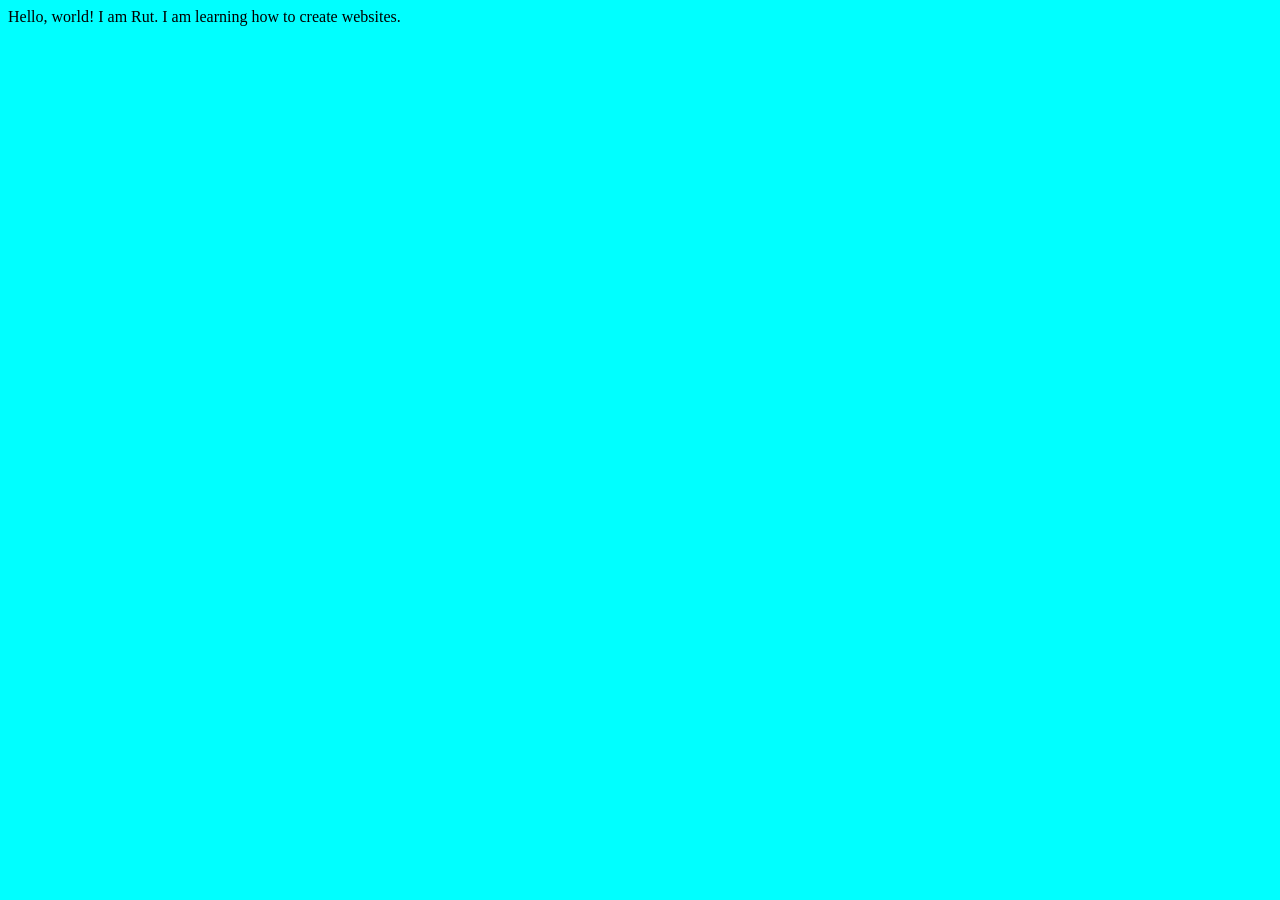
==== index.html @ 20e7202a "Add files via upload" ====
<!DOCTYPE html>
<html lang="en">
<head>
    <meta charset="UTF-8">
    <meta name="viewport" content="width=device-width, initial-scale=1.0">
    <title>Rut's First websites</title>
    <link rel="stylesheet" href="styles.css">
</head>
<body>
    Hello, world! I am Rut. I am learning how to create websites.
</body>
</html>
---- styles.css ----
body {
     background-color: aqua;
}
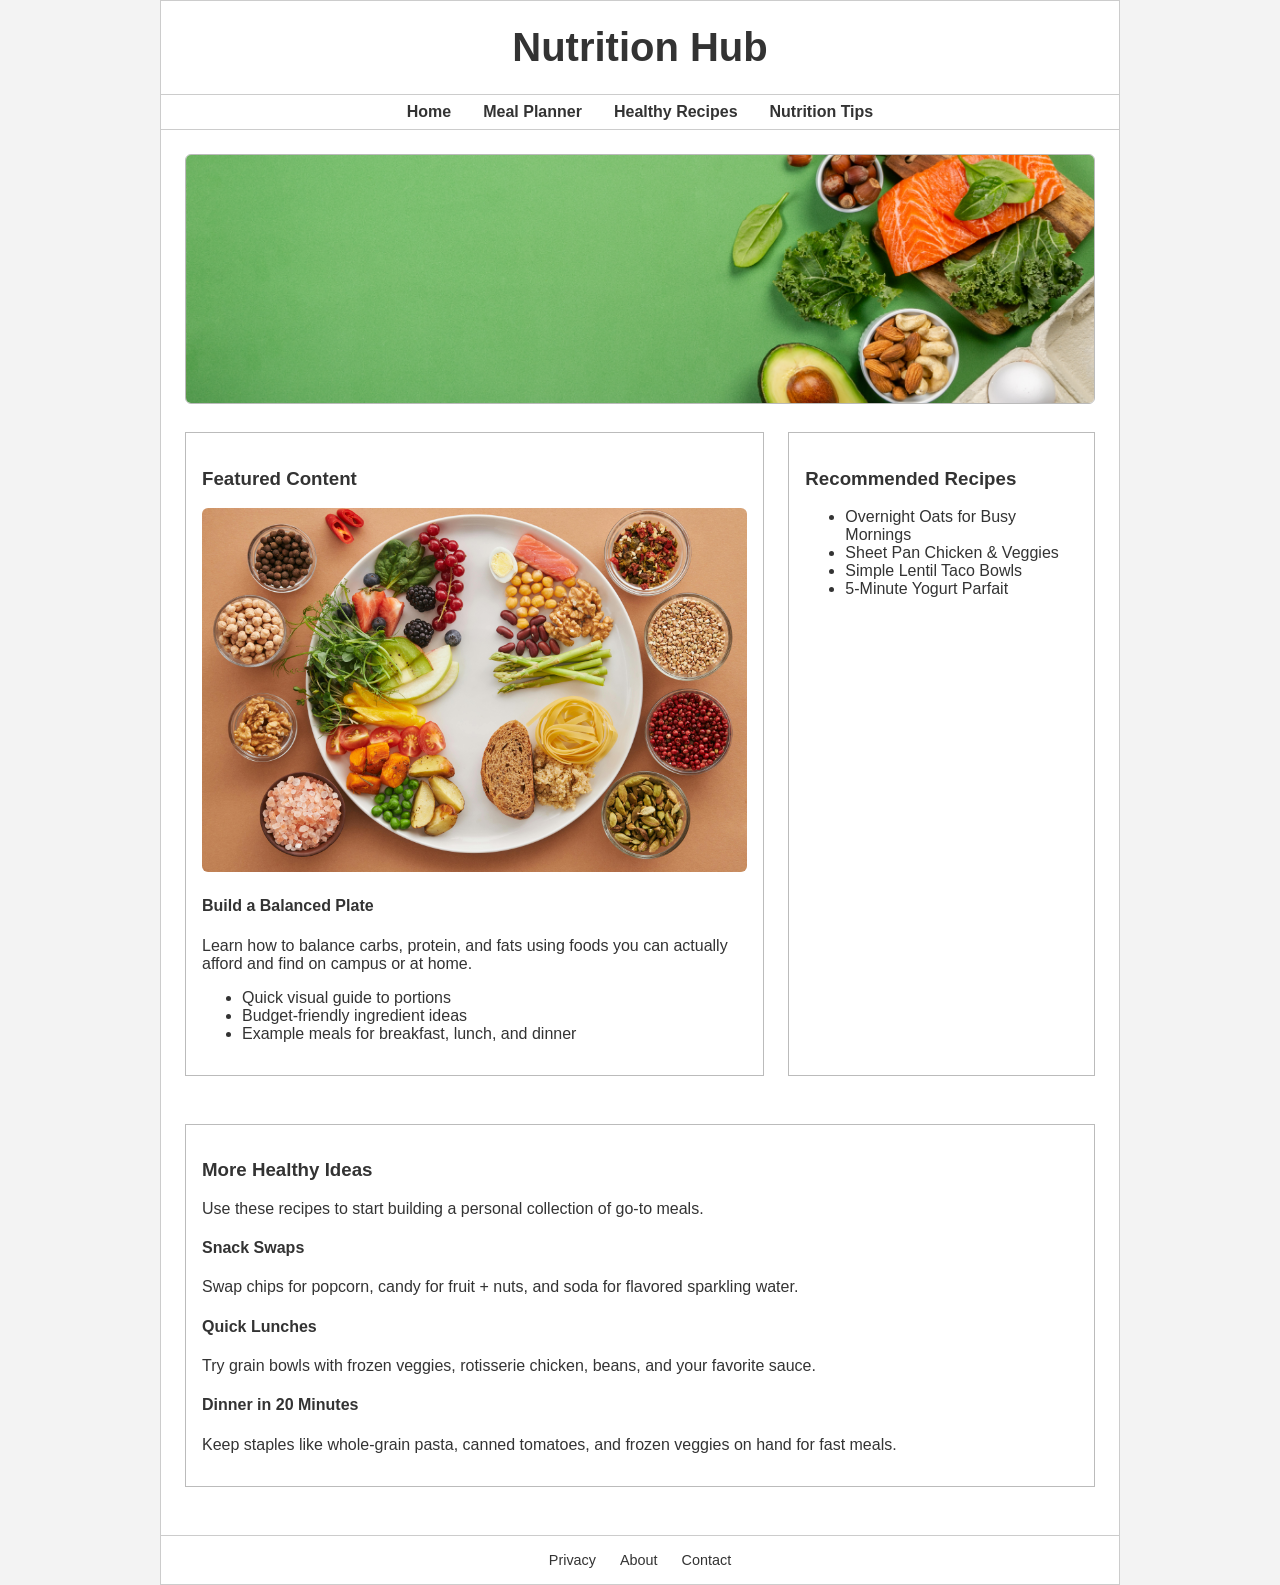
==== commit 8e2f883c: "Add files via upload" ====
--- a/index.html
+++ b/index.html
@@ -2,11 +2,90 @@
 <html lang="en">
 <head>
     <meta charset="UTF-8">
-    <meta name="viewport" content="width=device-width, initial-scale=1.0">
-    <title>Rut's First websites</title>
+    <title>Nutrition Hub</title>
     <link rel="stylesheet" href="styles.css">
 </head>
 <body>
-    Hello, world! I am Rut. I am learning how to create websites.
+    <div class="wrapper">
+
+        <header>
+            <h1>Nutrition Hub</h1>
+        </header>
+
+        <nav>
+            <ul>
+                <li><a href="#">Home</a></li>
+                <li><a href="#">Meal Planner</a></li>
+                <li><a href="#">Healthy Recipes</a></li>
+                <li><a href="#">Nutrition Tips</a></li>
+            </ul>
+        </nav>
+
+        <main>
+
+        <section class="banner">
+    <img src="641dc76b789c514f2f3b2821_AdobeStock_247848348.jpeg" alt="Healthy foods banner">
+</section>
+
+<section class="feature-row">
+
+    <section class="box featured">
+        <h3>Featured Content</h3>
+
+        <div class="image-placeholder">
+            <img src="pexels-photo-5966434.jpeg" alt="Plate of balanced foods">
+        </div>
+
+        <h4>Build a Balanced Plate</h4>
+        <p>
+            Learn how to balance carbs, protein, and fats using foods you can actually afford
+            and find on campus or at home.
+        </p>
+        <ul>
+            <li>Quick visual guide to portions</li>
+            <li>Budget-friendly ingredient ideas</li>
+            <li>Example meals for breakfast, lunch, and dinner</li>
+        </ul>
+    </section>
+
+
+                <aside class="box small-recipes">
+                    <h3>Recommended Recipes</h3>
+                    <ul>
+                        <li>Overnight Oats for Busy Mornings</li>
+                        <li>Sheet Pan Chicken &amp; Veggies</li>
+                        <li>Simple Lentil Taco Bowls</li>
+                        <li>5-Minute Yogurt Parfait</li>
+                    </ul>
+                </aside>
+
+            </section>
+
+            <section class="box wide-recipes">
+                <h3>More Healthy Ideas</h3>
+                <p>Use these recipes to start building a personal collection of go-to meals.</p>
+
+                <h4>Snack Swaps</h4>
+                <p>Swap chips for popcorn, candy for fruit + nuts, and soda for flavored sparkling water.</p>
+
+                <h4>Quick Lunches</h4>
+                <p>Try grain bowls with frozen veggies, rotisserie chicken, beans, and your favorite sauce.</p>
+
+                <h4>Dinner in 20 Minutes</h4>
+                <p>
+                    Keep staples like whole-grain pasta, canned tomatoes, and frozen veggies on hand
+                    for fast meals.
+                </p>
+            </section>
+
+        </main>
+
+        <footer>
+            <a href="#">Privacy</a>
+            <a href="#">About</a>
+            <a href="#">Contact</a>
+        </footer>
+
+    </div>
 </body>
-</html>+</html>
--- a/styles.css
+++ b/styles.css
@@ -1,3 +1,127 @@
+* {
+    box-sizing: border-box;
+}
+
 body {
-     background-color: aqua;
+    font-family: Arial, Helvetica, sans-serif;
+    margin: 0;
+    background: #f3f3f3;
+    color: #333;
 }
+
+.wrapper {
+    max-width: 960px;
+    margin: 0 auto;
+    background: #ffffff;
+    border: 1px solid #ccc;
+}
+
+header {
+    text-align: center;
+    padding: 1.5rem 1rem;
+    border-bottom: 1px solid #ccc;
+}
+
+header h1 {
+    margin: 0;
+    font-size: 2.5rem;
+}
+
+nav {
+    border-bottom: 1px solid #ccc;
+}
+
+nav ul {
+    list-style: none;
+    margin: 0;
+    padding: 0.5rem 1rem;
+    display: flex;
+    justify-content: center;
+    gap: 2rem;
+}
+
+nav a {
+    text-decoration: none;
+    color: #333;
+    font-weight: bold;
+}
+
+main {
+    padding: 1.5rem;
+}
+
+.banner img {
+    width: 100%;
+    height: 250px;
+    object-fit: cover;
+    border: 1px solid #bbb;
+    margin-bottom: 1.5rem;
+}
+
+.feature-row {
+    display: flex;
+    flex-wrap: wrap;
+    gap: 1.5rem;
+    margin-bottom: 1.5rem;
+}
+
+.box {
+    border: 1px solid #bbb;
+    padding: 1rem;
+    margin-bottom: 1.5rem;
+}
+
+.featured {
+    flex: 2;
+}
+
+.small-recipes {
+    flex: 1;
+}
+
+.featured-img {
+    width: 100%;
+    height: auto;
+    margin-bottom: 1rem;
+    border: 1px solid #bbb;
+}
+
+footer {
+    border-top: 1px solid #ccc;
+    text-align: center;
+    padding: 1rem;
+    display: flex;
+    justify-content: center;
+    gap: 1.5rem;
+}
+
+footer a {
+    text-decoration: none;
+    color: #333;
+    font-size: 0.9rem;
+}
+
+@media (max-width: 600px) {
+
+    nav ul {
+        flex-direction: column;
+        align-items: center;
+        gap: 0.5rem;
+    }
+
+    .feature-row {
+        flex-direction: column;
+    }
+}
+.banner img {
+    width: 100%;
+    height: 250px;
+    object-fit: cover;
+    border-radius: 6px;
+}
+
+.featured img {
+    width: 100%;
+    height: auto;
+    border-radius: 6px;
+}
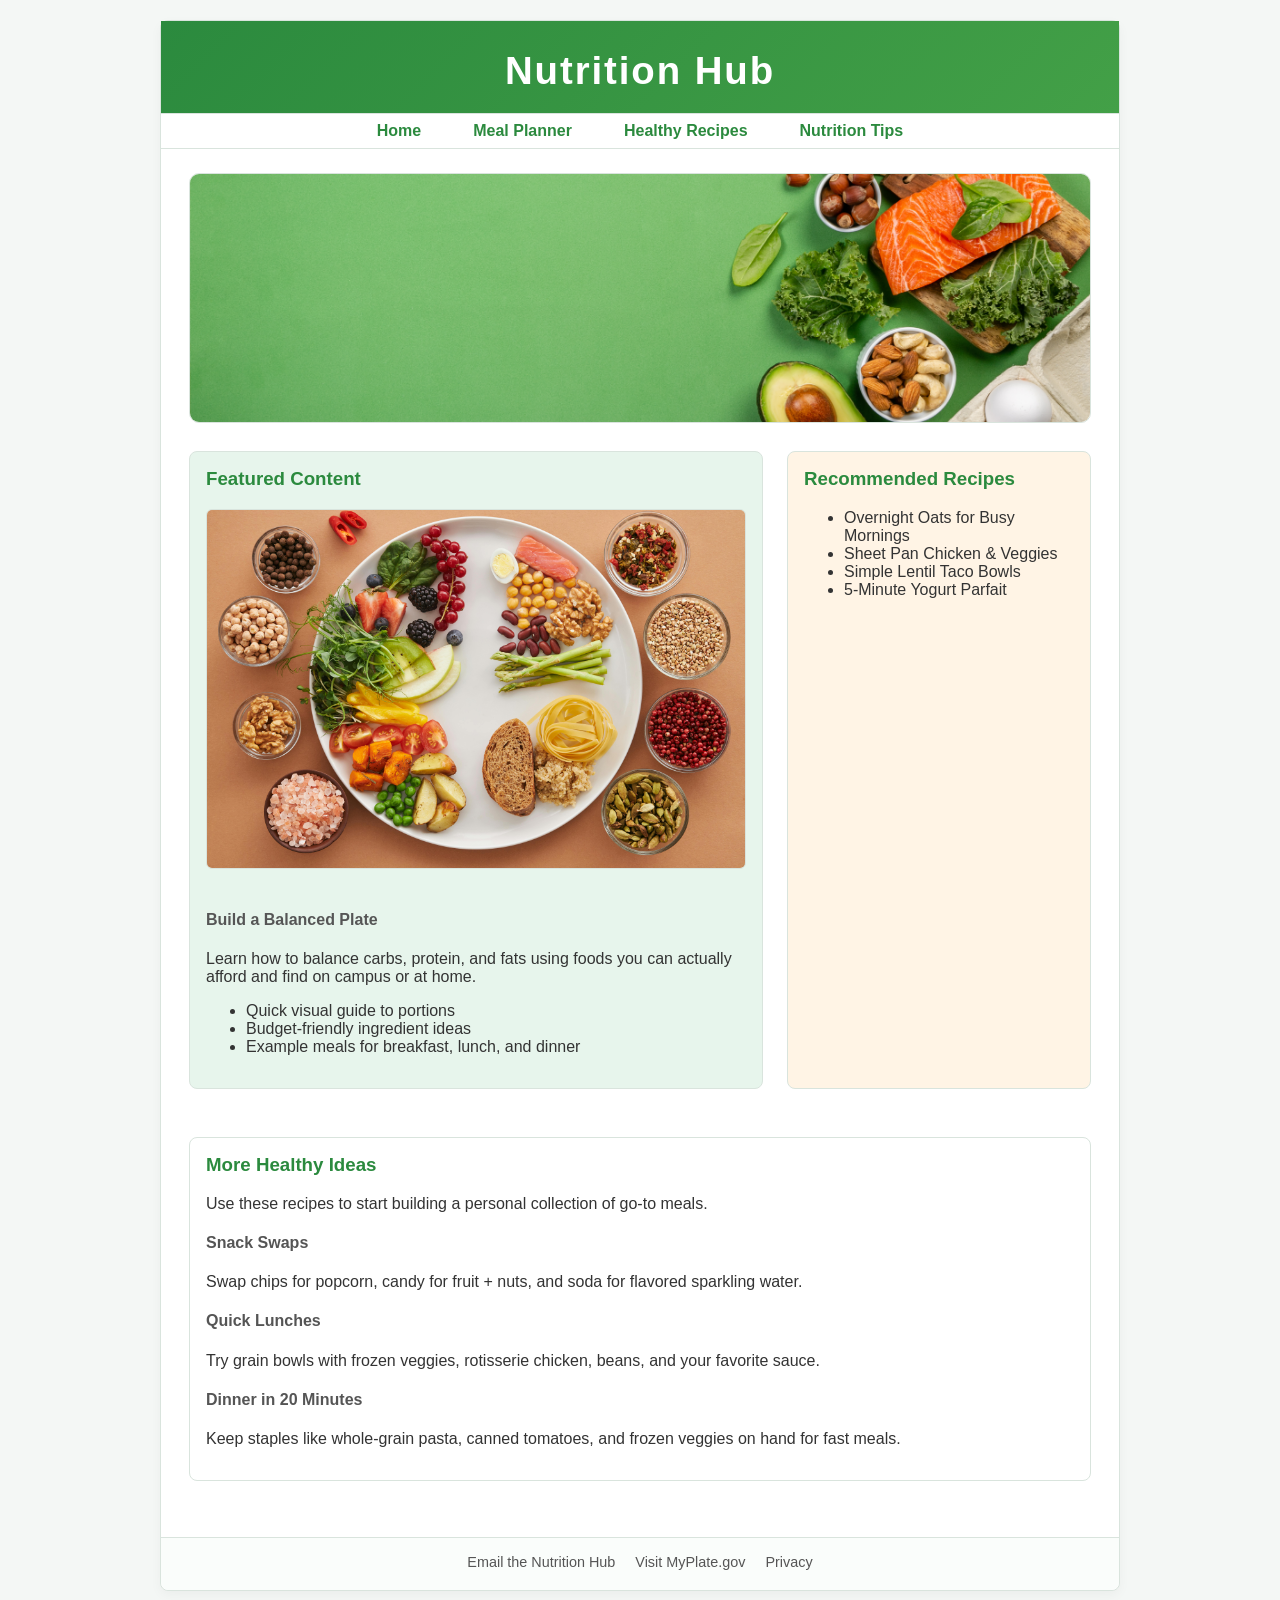
==== commit 1329312f: "Add files via upload" ====
--- a/index.html
+++ b/index.html
@@ -3,6 +3,8 @@
 <head>
     <meta charset="UTF-8">
     <title>Nutrition Hub</title>
+    <meta name="viewport" content="width=device-width, initial-scale=1.0">
+    <meta name="description" content="Nutrition Hub is a simple guide for busy students to build balanced, budget-friendly meals.">
     <link rel="stylesheet" href="styles.css">
 </head>
 <body>
@@ -14,40 +16,37 @@
 
         <nav>
             <ul>
-                <li><a href="#">Home</a></li>
-                <li><a href="#">Meal Planner</a></li>
-                <li><a href="#">Healthy Recipes</a></li>
+                <li><a href="index.html">Home</a></li>
+                <li><a href="meal-planner.html">Meal Planner</a></li>
+                <li><a href="healthy-recipes.html">Healthy Recipes</a></li>
                 <li><a href="#">Nutrition Tips</a></li>
             </ul>
         </nav>
 
         <main>
 
-        <section class="banner">
-    <img src="641dc76b789c514f2f3b2821_AdobeStock_247848348.jpeg" alt="Healthy foods banner">
-</section>
+            <section class="banner">
+                <img src="641dc76b789c514f2f3b2821_AdobeStock_247848348.jpeg" alt="Colorful fruits, vegetables, and grains on a table">
+            </section>
 
-<section class="feature-row">
+            <section class="feature-row">
 
-    <section class="box featured">
-        <h3>Featured Content</h3>
+                <section class="box featured">
+                    <h3>Featured Content</h3>
 
-        <div class="image-placeholder">
-            <img src="pexels-photo-5966434.jpeg" alt="Plate of balanced foods">
-        </div>
+                    <img class="featured-img" src="pexels-photo-5966434.jpeg" alt="Plate of balanced foods with grains, protein, and vegetables">
 
-        <h4>Build a Balanced Plate</h4>
-        <p>
-            Learn how to balance carbs, protein, and fats using foods you can actually afford
-            and find on campus or at home.
-        </p>
-        <ul>
-            <li>Quick visual guide to portions</li>
-            <li>Budget-friendly ingredient ideas</li>
-            <li>Example meals for breakfast, lunch, and dinner</li>
-        </ul>
-    </section>
-
+                    <h4>Build a Balanced Plate</h4>
+                    <p>
+                        Learn how to balance carbs, protein, and fats using foods you can actually afford
+                        and find on campus or at home.
+                    </p>
+                    <ul>
+                        <li>Quick visual guide to portions</li>
+                        <li>Budget-friendly ingredient ideas</li>
+                        <li>Example meals for breakfast, lunch, and dinner</li>
+                    </ul>
+                </section>
 
                 <aside class="box small-recipes">
                     <h3>Recommended Recipes</h3>
@@ -81,9 +80,9 @@
         </main>
 
         <footer>
+            <a href="mailto:youremail@example.com">Email the Nutrition Hub</a>
+            <a href="https://www.myplate.gov" target="_blank" rel="noopener">Visit MyPlate.gov</a>
             <a href="#">Privacy</a>
-            <a href="#">About</a>
-            <a href="#">Contact</a>
         </footer>
 
     </div>
--- a/styles.css
+++ b/styles.css
@@ -125,3 +125,275 @@
     height: auto;
     border-radius: 6px;
 }
+.table-wrapper {
+    overflow-x: auto;
+    margin-bottom: 1.5rem;
+}
+
+table {
+    width: 100%;
+    border-collapse: collapse;
+    margin-top: 0.5rem;
+    margin-bottom: 0.5rem;
+}
+
+th,
+td {
+    border: 1px solid #bbb;
+    padding: 0.5rem;
+    text-align: left;
+    vertical-align: top;
+}
+
+th {
+    background: #f5f5f5;
+    font-weight: bold;
+}
+
+form {
+    display: grid;
+    gap: 0.75rem;
+    max-width: 480px;
+}
+
+label {
+    font-weight: bold;
+    font-size: 0.95rem;
+}
+
+input,
+select,
+textarea {
+    padding: 0.5rem;
+    border: 1px solid #bbb;
+    border-radius: 4px;
+    font: inherit;
+}
+
+button[type="submit"] {
+    padding: 0.6rem 1rem;
+    border: none;
+    border-radius: 4px;
+    font: inherit;
+    cursor: pointer;
+    background: #333;
+    color: #fff;
+}
+
+button[type="submit"]:hover {
+    opacity: 0.9;
+}
+
+.note {
+    font-size: 0.9rem;
+    color: #555;
+}
+
+:root {
+    --primary: #2b8a3e;      
+    --primary-light: #e7f5ec;   
+    --accent: #ffb676;          
+    --accent-light: #fff4e5;     
+    --text-main: #333333;
+    --border-soft: #d9e4dd;
+    --bg-page: #f4f7f5;
+}
+
+
+body {
+    font-family: Arial, Helvetica, sans-serif;
+    margin: 0;
+    background: var(--bg-page);
+    color: var(--text-main);
+}
+
+.wrapper {
+    max-width: 960px;
+    margin: 1.25rem auto;
+    background: #ffffff;
+    border: 1px solid var(--border-soft);
+    box-shadow: 0 4px 12px rgba(0, 0, 0, 0.04);
+    border-radius: 8px;
+}
+
+
+header {
+    text-align: center;
+    padding: 1.75rem 1rem 1.25rem;
+    border-bottom: 1px solid var(--border-soft);
+    background: linear-gradient(135deg, var(--primary), #43a047);
+    color: #ffffff;
+}
+
+header h1 {
+    margin: 0;
+    font-size: 2.4rem;
+    letter-spacing: 0.05em;
+}
+
+
+nav {
+    border-bottom: 1px solid var(--border-soft);
+    background: #ffffff;
+}
+
+nav ul {
+    list-style: none;
+    margin: 0;
+    padding: 0.5rem 1rem;
+    display: flex;
+    justify-content: center;
+    gap: 1.75rem;
+    flex-wrap: wrap;
+}
+
+nav a {
+    text-decoration: none;
+    color: var(--primary);
+    font-weight: bold;
+    padding: 0.35rem 0.75rem;
+    border-radius: 999px;
+    transition: background-color 0.2s ease, color 0.2s ease, transform 0.1s ease;
+}
+
+nav a:hover {
+    background: var(--primary-light);
+    color: #134b25;
+    transform: translateY(-1px);
+}
+
+
+main {
+    padding: 1.5rem 1.75rem 2rem;
+}
+
+
+.banner img {
+    width: 100%;
+    height: 250px;
+    object-fit: cover;
+    border-radius: 10px;
+    border: 1px solid var(--border-soft);
+    margin-bottom: 1.5rem;
+}
+
+.box {
+    border: 1px solid var(--border-soft);
+    padding: 1rem;
+    margin-bottom: 1.5rem;
+    border-radius: 8px;
+    background: #ffffff;
+}
+
+.featured {
+    flex: 2;
+    background: var(--primary-light);
+}
+
+.small-recipes {
+    flex: 1;
+    background: var(--accent-light);
+}
+
+.featured-img {
+    width: 100%;
+    height: auto;
+    margin-bottom: 1rem;
+    border-radius: 8px;
+    border: 1px solid var(--border-soft);
+}
+
+
+h2, h3 {
+    color: var(--primary);
+    margin-top: 0;
+}
+
+h4 {
+    color: #555;
+}
+
+
+th,
+td {
+    border: 1px solid var(--border-soft);
+    padding: 0.5rem;
+    text-align: left;
+    vertical-align: top;
+}
+
+th {
+    background: var(--primary-light);
+    font-weight: bold;
+}
+
+
+input,
+select,
+textarea {
+    padding: 0.5rem;
+    border: 1px solid var(--border-soft);
+    border-radius: 4px;
+    font: inherit;
+    background-color: #ffffff;
+}
+
+button[type="submit"] {
+    padding: 0.6rem 1.1rem;
+    border: none;
+    border-radius: 999px;
+    font: inherit;
+    cursor: pointer;
+    background: var(--accent);
+    color: #3b2a18;
+    font-weight: bold;
+    align-self: flex-start;
+    box-shadow: 0 2px 6px rgba(0, 0, 0, 0.12);
+    transition: transform 0.1s ease, box-shadow 0.1s ease, opacity 0.15s ease;
+}
+
+button[type="submit"]:hover {
+    opacity: 0.95;
+    transform: translateY(-1px);
+    box-shadow: 0 3px 10px rgba(0, 0, 0, 0.16);
+}
+
+
+.note {
+    font-size: 0.9rem;
+    color: #555;
+    background: #fdfaf5;
+    padding: 0.5rem 0.75rem;
+    border-radius: 6px;
+    border-left: 4px solid var(--accent);
+}
+
+
+footer {
+    border-top: 1px solid var(--border-soft);
+    text-align: center;
+    padding: 1rem 0.75rem 1.25rem;
+    display: flex;
+    flex-wrap: wrap;
+    justify-content: center;
+    gap: 1.25rem;
+    background: #fafdfb;
+    border-radius: 0 0 8px 8px;
+}
+
+footer a {
+    text-decoration: none;
+    color: #555;
+    font-size: 0.9rem;
+}
+
+footer a:hover {
+    color: var(--primary);
+}
+
+
+@media (max-width: 600px) {
+    .wrapper {
+        margin: 0.5rem;
+    }
+}
